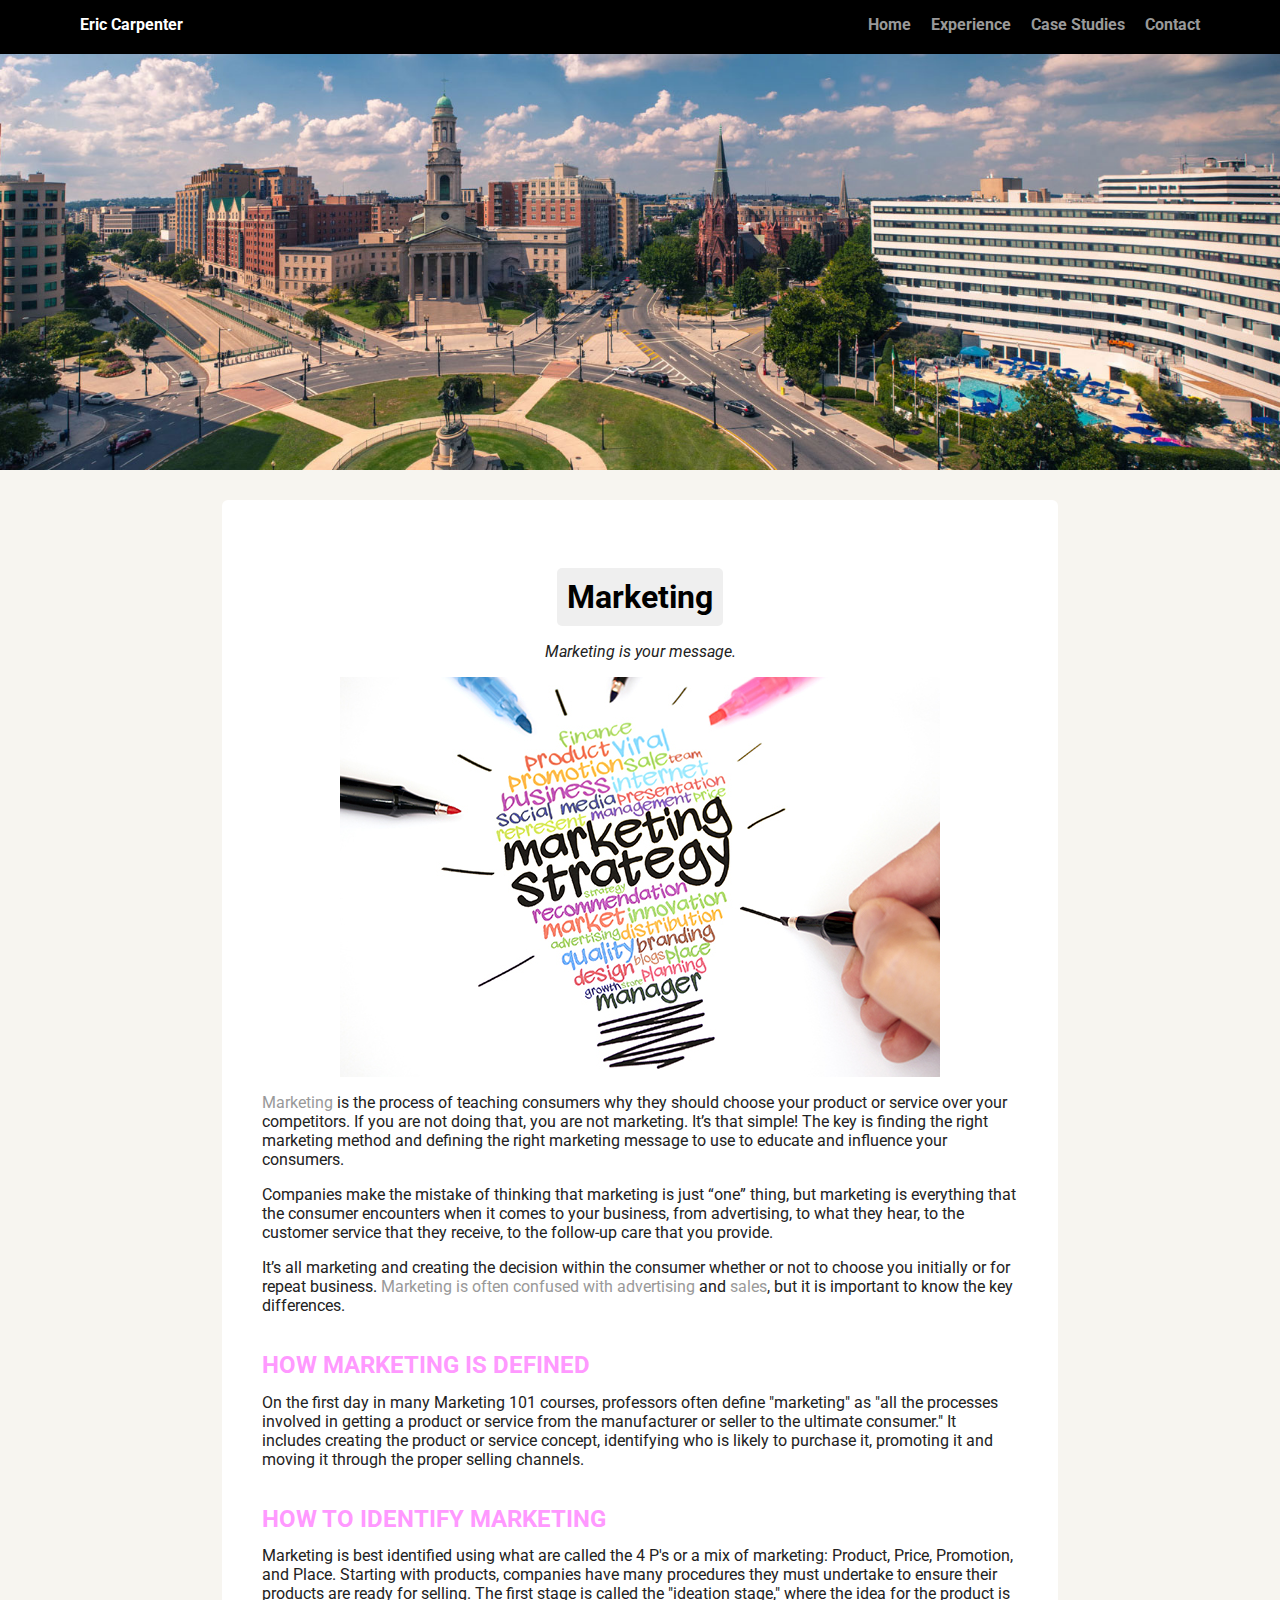
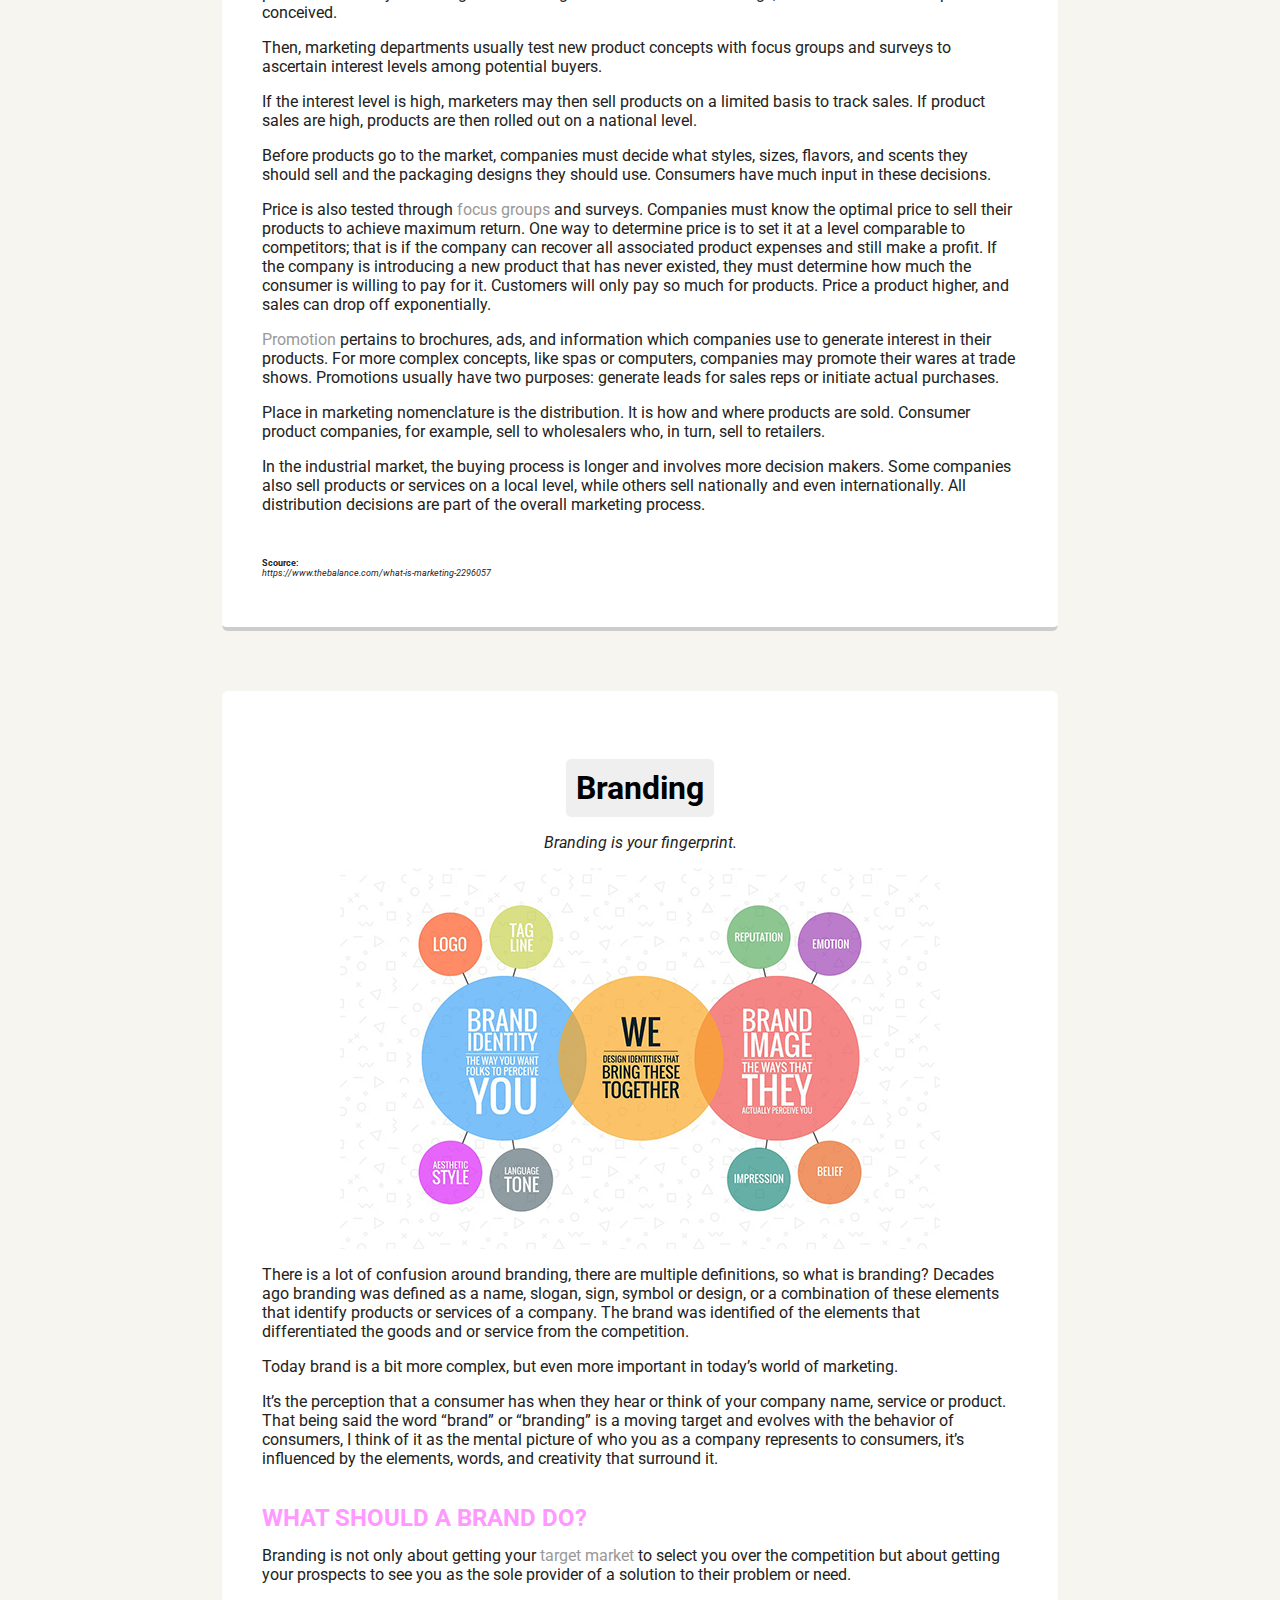
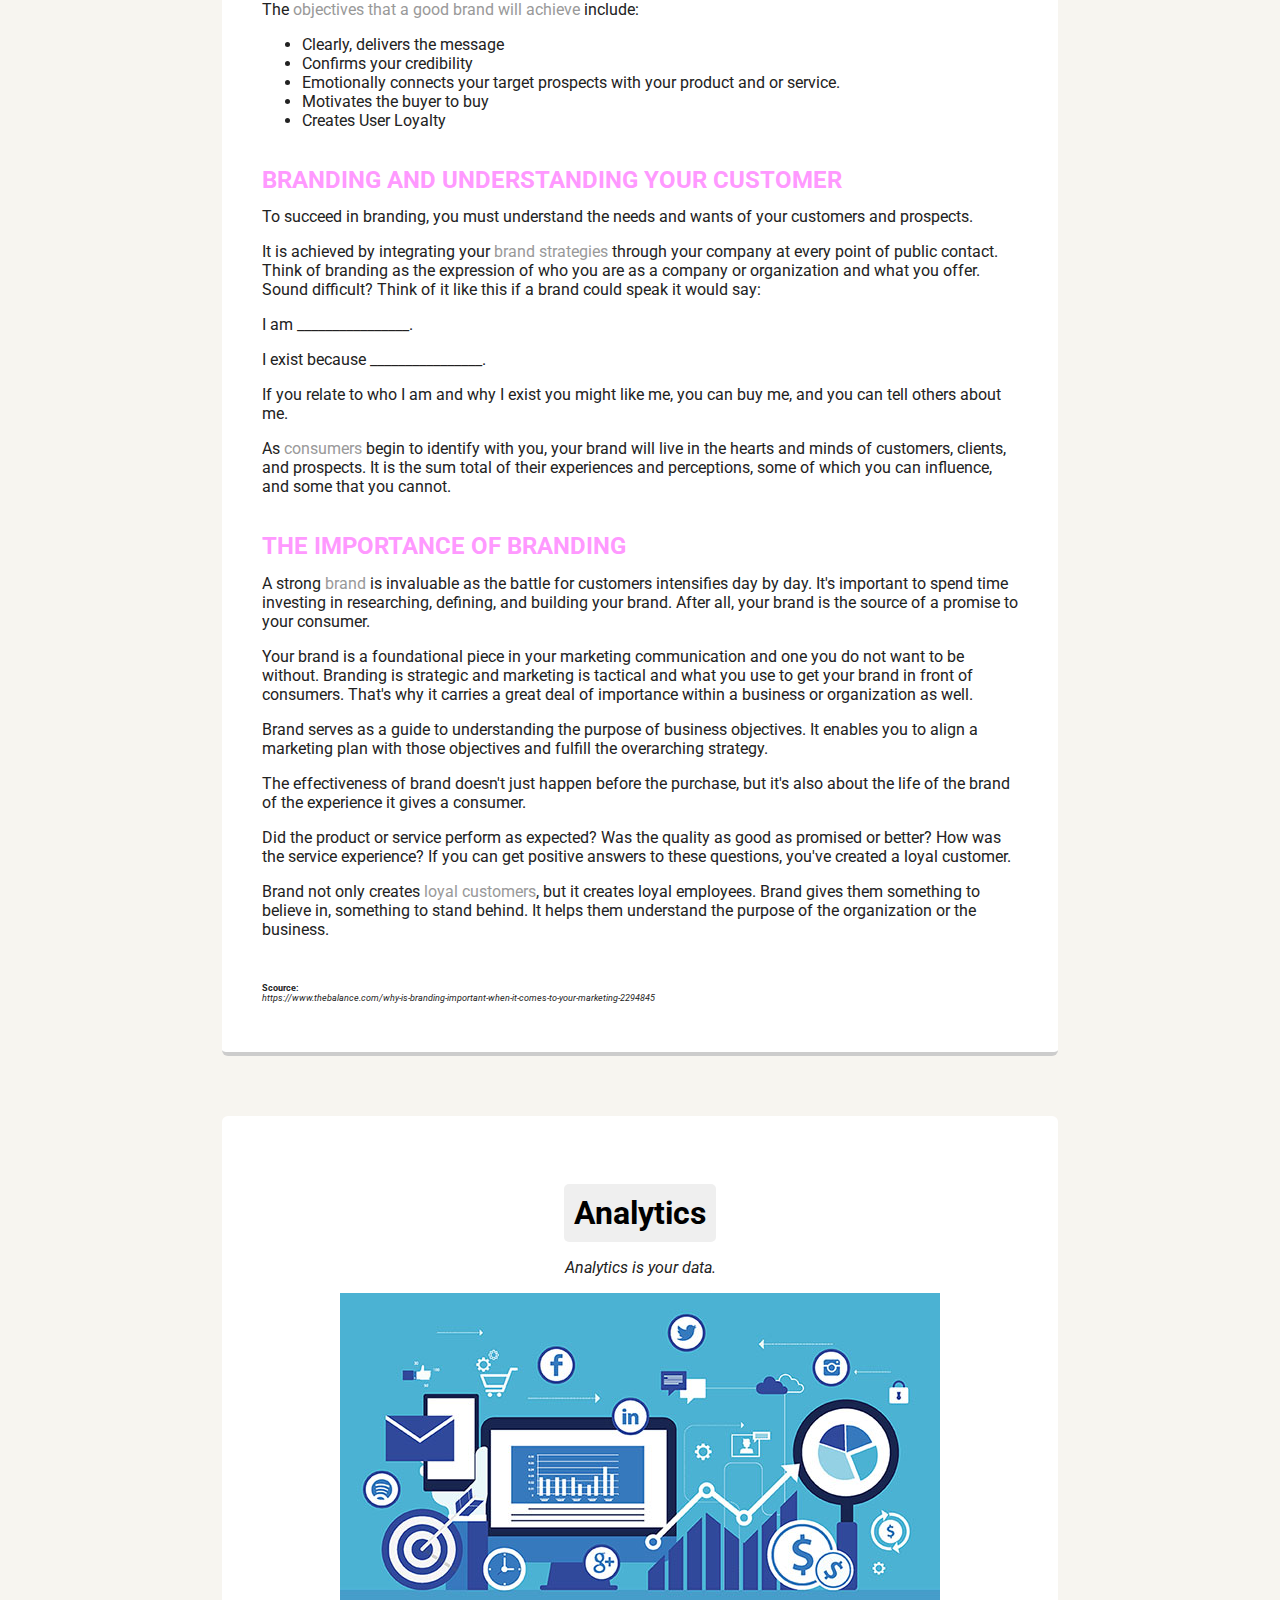
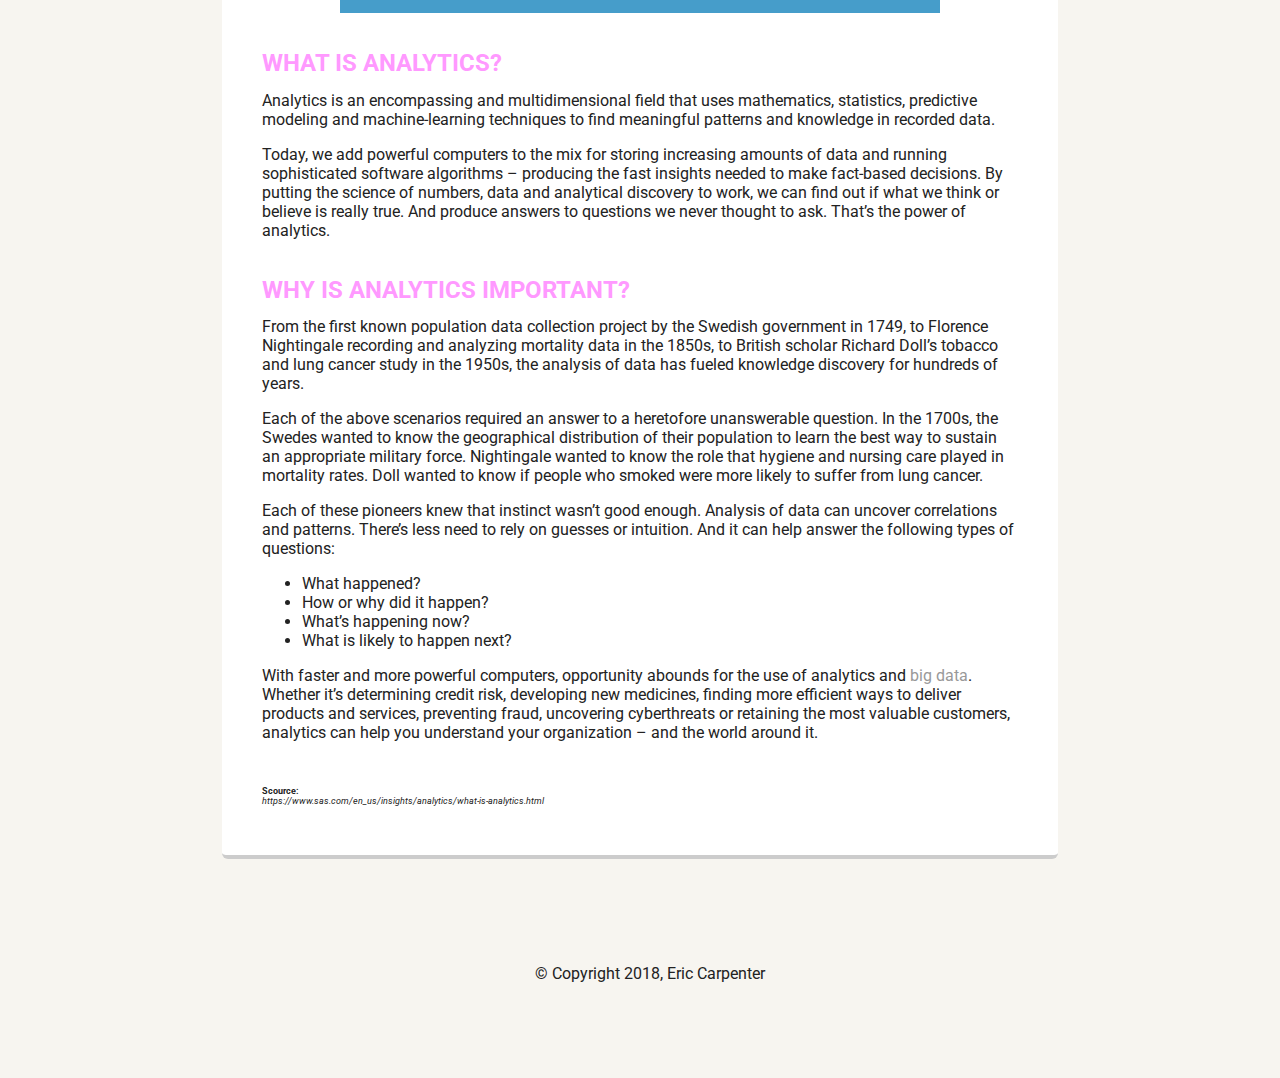
==== casestudies.html @ e67cc294 "Add files via upload" ====
<!doctype html>
<html lang="en">
<head>
  <meta charset="utf-8">
  <title>Eric Carpenter's Profile</title>
  <meta name="viewport" content="width=device-width, initial-scale=1.0">
  <link rel="stylesheet" href="styles.css">
  <link href="https://fonts.googleapis.com/css?family=Muli%7CRoboto:400,300,500,700,900" rel="stylesheet"></head>
  <body>

    <div class="main-nav">
        <ul class="nav">
          <li class="name">Eric Carpenter</li>
          <li><a href="index.html">Home</a></li>
          <li><a href="experience.html">Experience</a></li>
		  <li><a href="casestudies.html">Case Studies</a></li>
		  <li><a href="contact.html">Contact</a></li>
        </ul>
    </div>

    <header>
      </header>
	  
	  
	  
	  
<!-- This is the begining of Marketing section -->
	  <div class="centercase">
    <div class="features-box" id="Marketing">
		<br />
			<br />
	  <h1 class="tag name">Marketing</h1>
				  <p style="text-align: center"><em>Marketing is your message.</em></p>
		<p><img src="images/marketing-strategy.jpg" alt="Image of marketing lightbulb" title="A marketing lightbulb" class="imgstyles"></p>
		
		<p><a href="https://www.thebalance.com/business-marketing-strategies-2948337" target="_blank">Marketing</a> is the process of teaching consumers why they should choose your product or service over your competitors. If you are not doing that, you are not marketing. It’s that simple! The key is finding the right marketing method and defining the right marketing message to use to educate and influence your consumers.</p>  

<p>Companies make the mistake of thinking that marketing is just “one” thing, but marketing is everything that the consumer encounters when it comes to your business, from advertising, to what they hear, to the customer service that they receive, to the follow-up care that you provide.</p>

<p>It’s all marketing and creating the decision within the consumer whether or not to choose you initially or for repeat business. <a href="https://www.thebalance.com/marketing-vs-advertising-what-s-the-difference-2294825" target="_blank">Marketing is often confused with advertising</a> and <a href="https://www.thebalance.com/marketing-vs-advertising-what-s-the-difference-2294825" target="_blank">sales</a>, but it is important to know the key differences.</p>
		
		<h4 class="experience">How Marketing Is Defined</h4> 

<p>On the first day in many Marketing 101 courses, professors often define "marketing" as "all the processes involved in getting a product or service from the manufacturer or seller to the ultimate consumer." It includes creating the product or service concept, identifying who is likely to purchase it, promoting it and moving it through the proper selling channels.</p>   
		<h4 class="experience">How to Identify Marketing</h4>  

<p>Marketing is best identified using what are called the 4 P's or a mix of marketing: Product, Price, Promotion, and Place. Starting with products, companies have many procedures they must undertake to ensure their products are ready for selling. The first stage is called the "ideation stage," where the idea for the product is conceived.</p>

<p>Then, marketing departments usually test new product concepts with focus groups and surveys to ascertain interest levels among potential buyers.</p>

<p>If the interest level is high, marketers may then sell products on a limited basis to track sales. If product sales are high, products are then rolled out on a national level.</p>

<p>Before products go to the market, companies must decide what styles, sizes, flavors, and scents they should sell and the packaging designs they should use. Consumers have much input in these decisions.</p>  
  
<p>Price is also tested through <a href="https://www.thebalance.com/what-is-a-market-research-focus-group-2296907" target="_blank">focus groups</a> and surveys. Companies must know the optimal price to sell their products to achieve maximum return. One way to determine price is to set it at a level comparable to competitors; that is if the company can recover all associated product expenses and still make a profit. If the company is introducing a new product that has never existed, they must determine how much the consumer is willing to pay for it. Customers will only pay so much for products. Price a product higher, and sales can drop off exponentially.</p>  
  
<p><a href="https://www.thebalance.com/business-promotion-definition-2947189" target="_blank">Promotion</a> pertains to brochures, ads, and information which companies use to generate interest in their products. For more complex concepts, like spas or computers, companies may promote their wares at trade shows. Promotions usually have two purposes: generate leads for sales reps or initiate actual purchases.</p>  
  
<p>Place in marketing nomenclature is the distribution. It is how and where products are sold. Consumer product companies, for example, sell to wholesalers who, in turn, sell to retailers.</p>

<p>In the industrial market, the buying process is longer and involves more decision makers. Some companies also sell products or services on a local level, while others sell nationally and even internationally. All distribution decisions are part of the overall marketing process.</p> 
		<br />
			<p style="font-size: 9px;"><strong>Scource:</strong><br />
			<em>https://www.thebalance.com/what-is-marketing-2296057</em></p>
  </div>
	  </div>
	  
	  
	  
<!-- This is the begining of Branding section -->
	   <div class="centercase">
	  <div id="Branding" class="features-box">
	  	<br />
			<br />
				  <h1 class="tag name">Branding</h1>
				  <p style="text-align: center"><em>Branding is your fingerprint.</em></p>
	  <p><img src="images/branding-company-in-ahmedabad.jpg" alt="Branding image" title="How Branding Works" class="imgstyles"></p>
	  <p>There is a lot of confusion around branding, there are multiple definitions, so what is branding?  Decades ago branding was defined as a name, slogan, sign, symbol or design, or a combination of these elements that identify products or services of a company. The brand was identified of the elements that differentiated the goods and or service from the competition.</p> 

<p>Today brand is a bit more complex, but even more important in today’s world of marketing.</p>

 <p> It’s the perception that a consumer has when they hear or think of your company name, service or product.   That being said the word “brand” or “branding” is a moving target and evolves with the behavior of consumers, I think of it as the mental picture of who you as a company represents to consumers, it’s influenced by the elements, words, and creativity that surround it.</p>
	 
	  <h4 class="experience">What Should a Brand Do?</h4>

<p>Branding is not only about getting your <a href="https://www.thebalance.com/what-is-a-target-audience-2295567" target="_blank">target market</a> to select you over the competition but about getting your prospects to see you as the sole provider of a solution to their problem or need.</p> 

<p>The <a href="https://www.thebalance.com/determining-your-brand-s-objectives-2294839" target="_blank">objectives that a good brand will achieve</a> include:</p>  

	  <ul>
    <li>Clearly, delivers the message</li> 
    <li>Confirms your credibility</li>  
    <li>Emotionally connects your target prospects with your product and or service.</li> 
    <li>Motivates the buyer to buy</li> 
    <li>Creates User Loyalty</li>
    </ul>

	  <h4 class="experience">Branding and Understanding Your Customer</h4>

<p>To succeed in branding, you must understand the needs and wants of your customers and prospects.</p>

<p>It is achieved by integrating your<a href="https://www.thebalance.com/how-to-develop-your-brand-strategy-2295187" target="_blank"> brand strategies</a> through your company at every point of public contact. Think of branding as the expression of who you are as a company or organization and what you offer. Sound difficult? Think of it like this if a brand could speak it would say:</p> 

    <p>I am  ________________.</p> 

    <p>I exist because ________________.</p> 

    <p>If you relate to who I am and why I exist you might like me, you can buy me, and you can tell others about me.  

<p>As <a href="https://www.thebalance.com/consumer-profile-defining-the-ideal-customer-2296932" target="_blank">consumers</a> begin to identify with you, your brand will live in the hearts and minds of customers, clients, and prospects. It is the sum total of their experiences and perceptions, some of which you can influence, and some that you cannot.</p>
	
	  <h4 class="experience">The Importance of Branding</h4>

<p>A strong <a href="https://www.thebalance.com/define-your-brand-identity-2294834" target="_blank">brand</a> is invaluable as the battle for customers intensifies day by day. It's important to spend time investing in researching, defining, and building your brand. After all, your brand is the source of a promise to your consumer.</p>  

<p>Your brand is a foundational piece in your marketing communication and one you do not want to be without. Branding is strategic and marketing is tactical and what you use to get your brand in front of consumers. That's why it carries a great deal of importance within a business or organization as well.</p>   

<p>Brand serves as a guide to understanding the purpose of business objectives. It enables you to align a marketing plan with those objectives and fulfill the overarching strategy.</p>   

<p>The effectiveness of brand doesn't just happen before the purchase, but it's also about the life of the brand of the experience it gives a consumer.</p>

<p>Did the product or service perform as expected? Was the quality as good as promised or better? How was the service experience? If you can get positive answers to these questions, you've created a loyal customer.</p>  

<p>Brand not only creates<a href="https://www.thebalance.com/appealing-to-repeat-loyal-customers-2890090" target="_blank"> loyal customers</a>, but it creates loyal employees. Brand gives them something to believe in, something to stand behind.  It helps them understand the purpose of the organization or the business.</p>
	  
	  <br />
			<p style="font-size: 9px;"><strong>Scource:</strong><br />
			<em>https://www.thebalance.com/why-is-branding-important-when-it-comes-to-your-marketing-2294845</em></p>
	    </div>
	  </div>
	  
	  
<!-- This is the begining of Analytics section -->
	   <div class="centercase">
   	     <div id="Analytics" class="features-box">
				<br />
			<br />
		  <h1 class="tag name" >Analytics</h1>
				  <p style="text-align: center"><em>Analytics is your data.</em></p>
<p><img src="images/Social-Media-Analytics.jpg" alt="Infographic of analytics" title="An Infographic of Analytics" class="imgstyles"></p>			
			
<h4 class="experience">What is analytics?</h4>

<p>Analytics is an encompassing and multidimensional field that uses mathematics, statistics, predictive modeling and machine-learning techniques to find meaningful patterns and knowledge in recorded data.</p>

<p>Today, we add powerful computers to the mix for storing increasing amounts of data and running sophisticated software algorithms – producing the fast insights needed to make fact-based decisions. By putting the science of numbers, data and analytical discovery to work, we can find out if what we think or believe is really true. And produce answers to questions we never thought to ask. That’s the power of analytics.</p>
			
<h4 class="experience">Why is analytics important?</h4>

<p>From the first known population data collection project by the Swedish government in 1749, to Florence Nightingale recording and analyzing mortality data in the 1850s, to British scholar Richard Doll’s tobacco and lung cancer study in the 1950s, the analysis of data has fueled knowledge discovery for hundreds of years.</p>

<p>Each of the above scenarios required an answer to a heretofore unanswerable question. In the 1700s, the Swedes wanted to know the geographical distribution of their population to learn the best way to sustain an appropriate military force. Nightingale wanted to know the role that hygiene and nursing care played in mortality rates. Doll wanted to know if people who smoked were more likely to suffer from lung cancer.</p>

<p>Each of these pioneers knew that instinct wasn’t good enough. Analysis of data can uncover correlations and patterns. There’s less need to rely on guesses or intuition. And it can help answer the following types of questions:</p>
<ul>
    <li>What happened?</li>
    <li>How or why did it happen?</li>
    <li>What’s happening now?</li>
    <li>What is likely to happen next?</li>
	</ul>

<p>With faster and more powerful computers, opportunity abounds for the use of analytics and <a href="https://www.sas.com/en_us/insights/big-data/what-is-big-data.html" target="_blank">big data</a>. Whether it’s determining credit risk, developing new medicines, finding more efficient ways to deliver products and services, preventing fraud, uncovering cyberthreats or retaining the most valuable customers, analytics can help you understand your organization – and the world around it.</p>

			  <br />
			<p style="font-size: 9px;"><strong>Scource:</strong><br />
			<em>https://www.sas.com/en_us/insights/analytics/what-is-analytics.html</em></p>
	  </div>
	  </div>
	  
  <footer>
      
      <p class="copyright">&copy; Copyright 2018, Eric Carpenter</p>
    </footer>
  </body>
  </html>
---- styles.css ----
/* Global Layout Set-up */
* { 
  box-sizing: border-box;
}
  
body {
  margin: 0;
  padding: 0;
  text-align: center;
  font-family: 'Roboto', sans-serif;
  color: #222;
  background: #f7f5f0;
}
/* Link Styles */

a {
  text-decoration: none;
  color: #999;
}
a:hover {
  color: #6633ff;
}

/* Section Styles */

.main-nav {
  width: 100%;
  background: black;
  min-height: 30px;
  padding: 10px;
  position: fixed;
  text-align: center;
}
.nav {
  display: flex;
  justify-content: space-around;
  font-weight: 700;
  list-style-type: none;
  margin: 0 auto;
  padding: 0;
}

.nav .name {
    display: block;
    margin-right: auto;
    color: white;
}
.nav li {
  padding: 5px 10px 10px 10px;
}
.nav a {
  transition: all .5s;
}
.nav a:hover {
  color: white
}

header {
  text-align: center;
  background: url('images/DC.jpg') no-repeat top center;
  background-size: cover;
  overflow: hidden;
  padding-top: 60px;
}
header {
  line-height: 1.5;
}
header .profile-image {
  margin-top: 50px;
  width: 150px;
  height: 150px;
  border-radius: 50%;
  border: 3px solid white;
  transition: all .5s;
}
header .profile-image:hover {
  transform: scale(1.2) rotate(5deg);
}
.tag {
  background-color: #efefef;
  color: black;
  padding: 10px;
  border-radius: 5px;
  display: table;
  margin: 10px auto;
} 

.center{
	display: block;
    margin-left: auto;
    margin-right: auto;
    width: 601px;
}

.centercase{
	display: block;
    margin-left: auto;
    margin-right: auto;
	align-content: center;
    width: 70%;
}

.location {
  background-color: #222;
  color: yellow;
}
.card {
  margin: 30px;
  padding: 20px 40px 40px;
  max-width: 500px;
  text-align: left;
  background: #fff;
  border-bottom: 4px solid #ccc;
  border-radius: 6px;
  transition: all .5s;
}
.card:hover {
  border-color: #ff99ff;
}

.look{
	font-weight: bolder;
	font-size: 1.5em;
	}

.experience {
	font-size: 1.5em;
	text-transform: uppercase;
	color: #ff99ff;
	margin-top: 1.5em;
	margin-bottom: -.1em;
}

h6{
	visibility: hidden;
	display: none;
}

.imgstyles{
	    display: block;
    margin-left: auto;
    margin-right: auto;
    
}

/* Begin CSS for Call Out Block */
.callout {
  margin: 45px;
  padding: 20px 40px 40px;
  max-width: 100%;
  text-align: center;
  background: #fff;
  border-bottom: 4px solid #ccc;
	border: solid thin;
  border-radius: 6px;
  transition: all .5s;
}

.callout:hover {
  border-color: #ff99ff;
}
/* End CSS for Call Out Block */

ul.skills {
  padding: 0;
  text-align: center;
}

.skills li {
  border-radius: 6px;
  display: inline-block;
  background: #ff9904;
  color: white;
  padding: 5px 10px;
  margin: 2px;
}

.skills li:nth-child(odd) {
  background: #0399ff;
}

footer {
  width: 100%;
  min-height: 30px;
  padding: 20px 0 40px 20px;
}

footer .copyright {
  top: -8px;
  font-size: .75em;
}

footer ul {
  list-style-type: none;
  margin: 0;
  padding: 0;
}

footer ul li {
  display: inline-block;
}

a.social {
  display: inline-block;
  text-indent: -9999px;
  margin-left: 5px;
  width: 30px;
  height: 30px;
  background-size: 30px 30px;
  opacity: .4;
  transition: all .5s;
}
a.twitter {
  background-image: url(images/twitter.svg);
}
a.linkedin {
  background-image: url(images/linkedin.svg);
}
a.github {
  background-image: url(images/github.svg);
}
a.social:hover {
  opacity: 1;
}
.clearfix {
  clear: both;
}

/* Styles for larger screens */
@media screen and (min-width: 720px) {
  
  .flex {
      display: -ms-flexbox;      /* TWEENER - IE 10 */
      display: flex; 
      max-width: 1200px;
      -ms-flex-pack: distribute;
      justify-content: space-around;
      margin: 0 auto;
  }
	
/* Begin CSS for Features Section  */
 .flexcall {
      display: -ms-flexbox;      /* TWEENER - IE 10 */
      display: flex; 
      max-width: 1200px;
      -ms-flex-pack: distribute;
      justify-content: space-around;
      margin: 0 auto;
  }
	
section {
  text-align: center;
  background: url('images/Washington-DC_BG2.jpg') no-repeat top center ;
  background-size: cover;
  overflow: hidden;
  padding-top: 60px;
}
section {
  line-height: 1.5;
}
section .profile-image {
  margin-top: 50px;
  width: 150px;
  height: 150px;
  border-radius: 50%;
  /* Background and Border for feature image
  background: #FFFFFF;
  border: 3px solid white; */
  transition: all .5s;
}
section .profile-image:hover {
  transform: rotate(45deg);
}

	.features {
  max-width: 350px;
	}
	
	.features-box {
		 margin: 30px;
  padding: 20px 40px 40px;
 
		  text-align: left;
  background: #fff;
  border-bottom: 4px solid #ccc;
  border-radius: 6px;
  transition: all .5s;
	}
	
	.features-box:hover {
  border-color: #ff99ff;
}
	
	.contact{
		width: 600px; 
		align-content: center; 
	}
/* End CSS for Features Section  */	
	
  header {
    min-height: 470px;
  }

  .nav {
    max-width: 1200px;
    padding: 0 30px;
  }


  main {
    padding-top: 20px;
  }

  main p {
    line-height: 1.6em;
  }

  footer {
    font-size: 1.3em;
    max-width: 1200px;
    margin: 40px auto;
  }

}

 /* Style inputs with type="text", select elements and textareas */
input[type=text], select, textarea {
    width: 100%; /* Full width */
    padding: 12px; /* Some padding */ 
    border: 1px solid #ccc; /* Gray border */
    border-radius: 4px; /* Rounded borders */
    box-sizing: border-box; /* Make sure that padding and width stays in place */
    margin-top: 6px; /* Add a top margin */
    margin-bottom: 16px; /* Bottom margin */
    resize: vertical /* Allow the user to vertically resize the textarea (not horizontally) */
}

/* Style the submit button with a specific background color etc */
input[type=submit] {
    background-color: #4CAF50;
    color: white;
    padding: 12px 20px;
    border: none;
    border-radius: 4px;
    cursor: pointer;
}

/* When moving the mouse over the submit button, add a darker green color */
input[type=submit]:hover {
    background-color: #45a049;
}

/* Add a background color and some padding around the form */
.container {
	    display: block;
    margin-left: auto;
    margin-right: auto;
    border-radius: 5px;
    background-color: #f2f2f2;
    padding: 20px;
	width: 600;
	
}
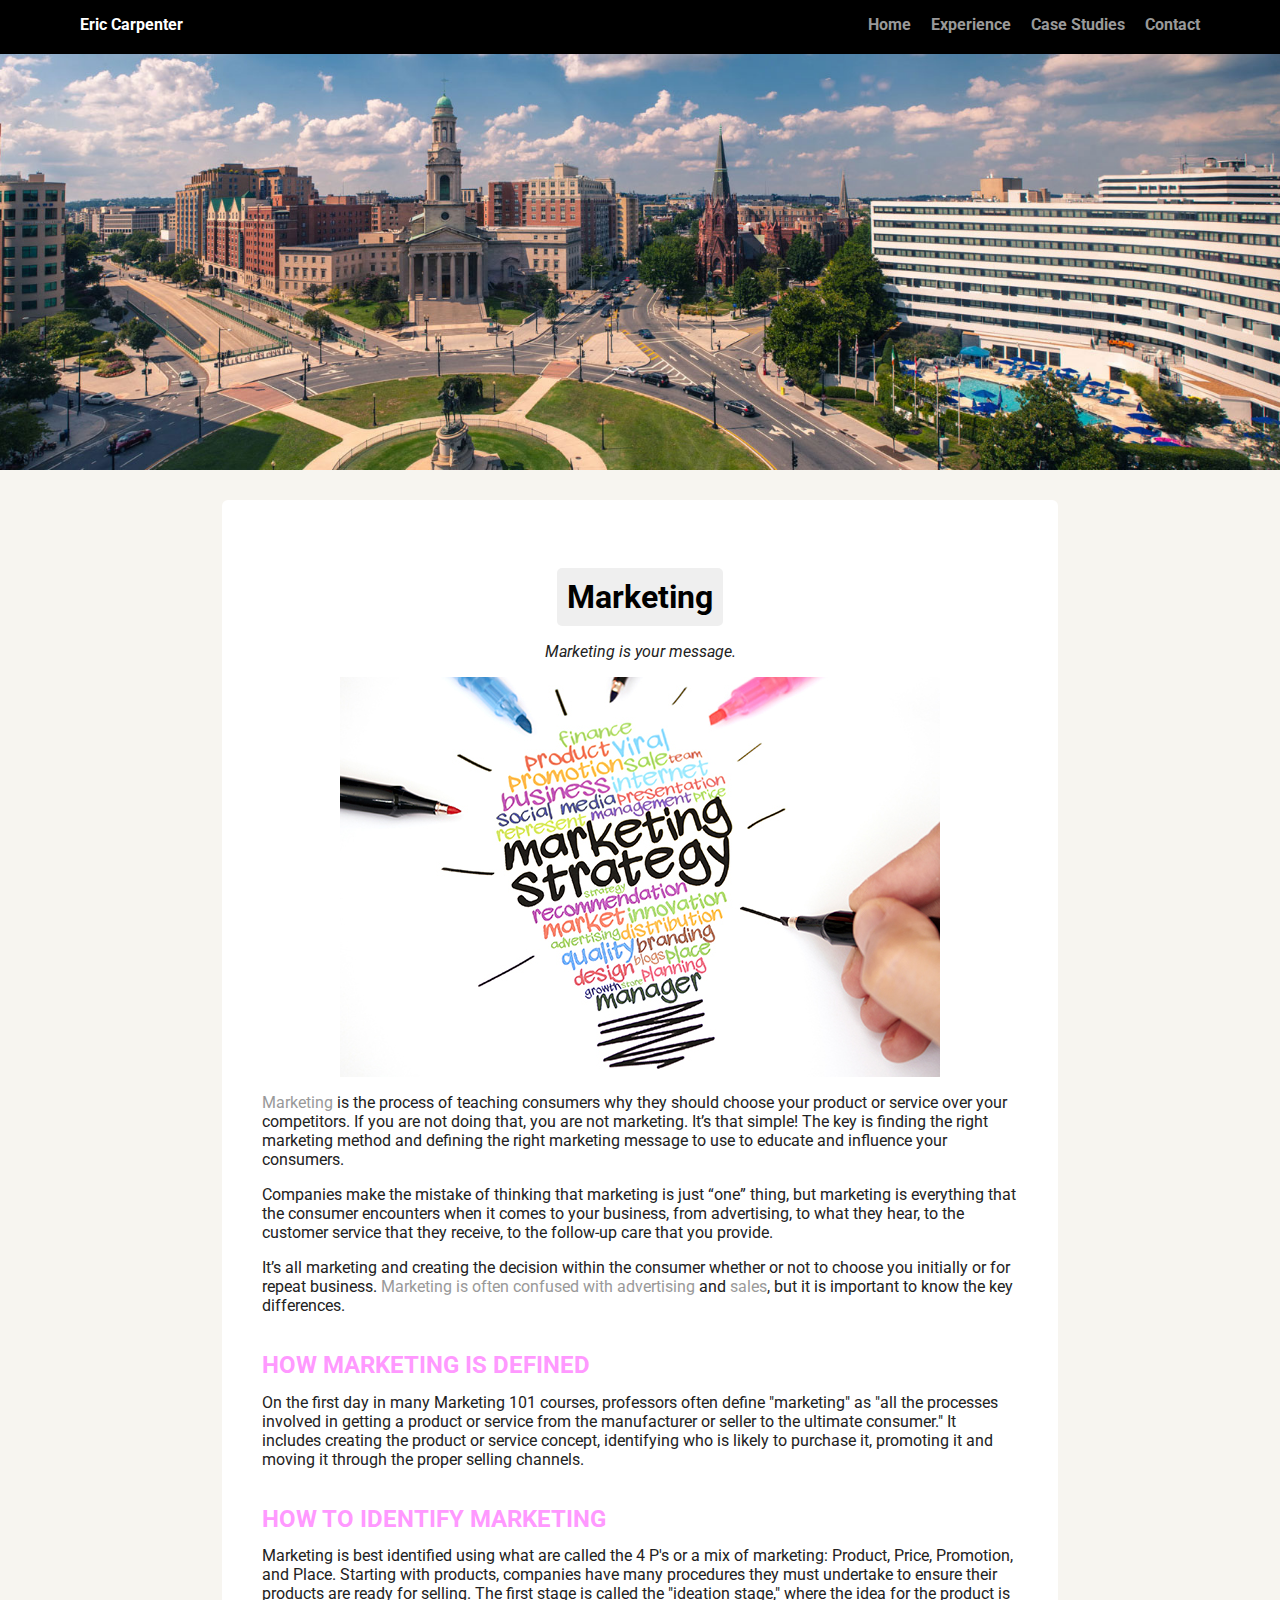
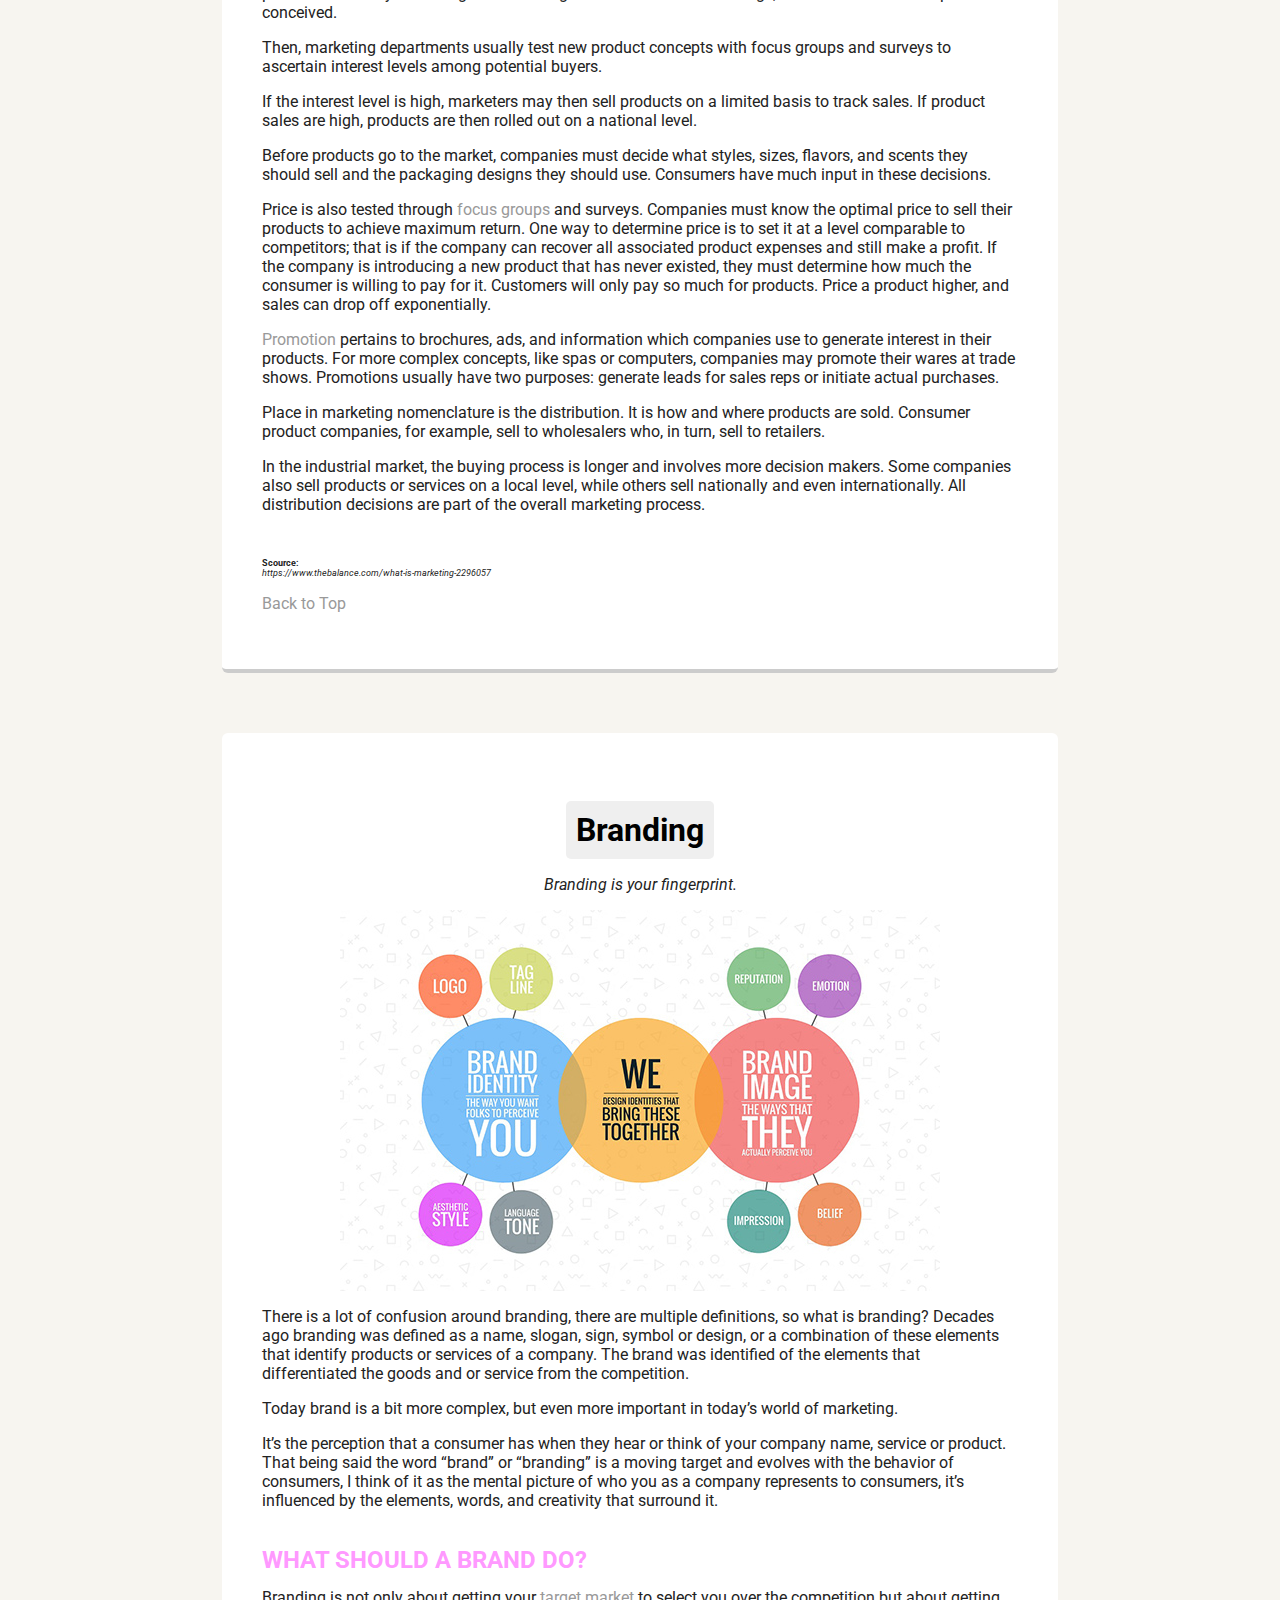
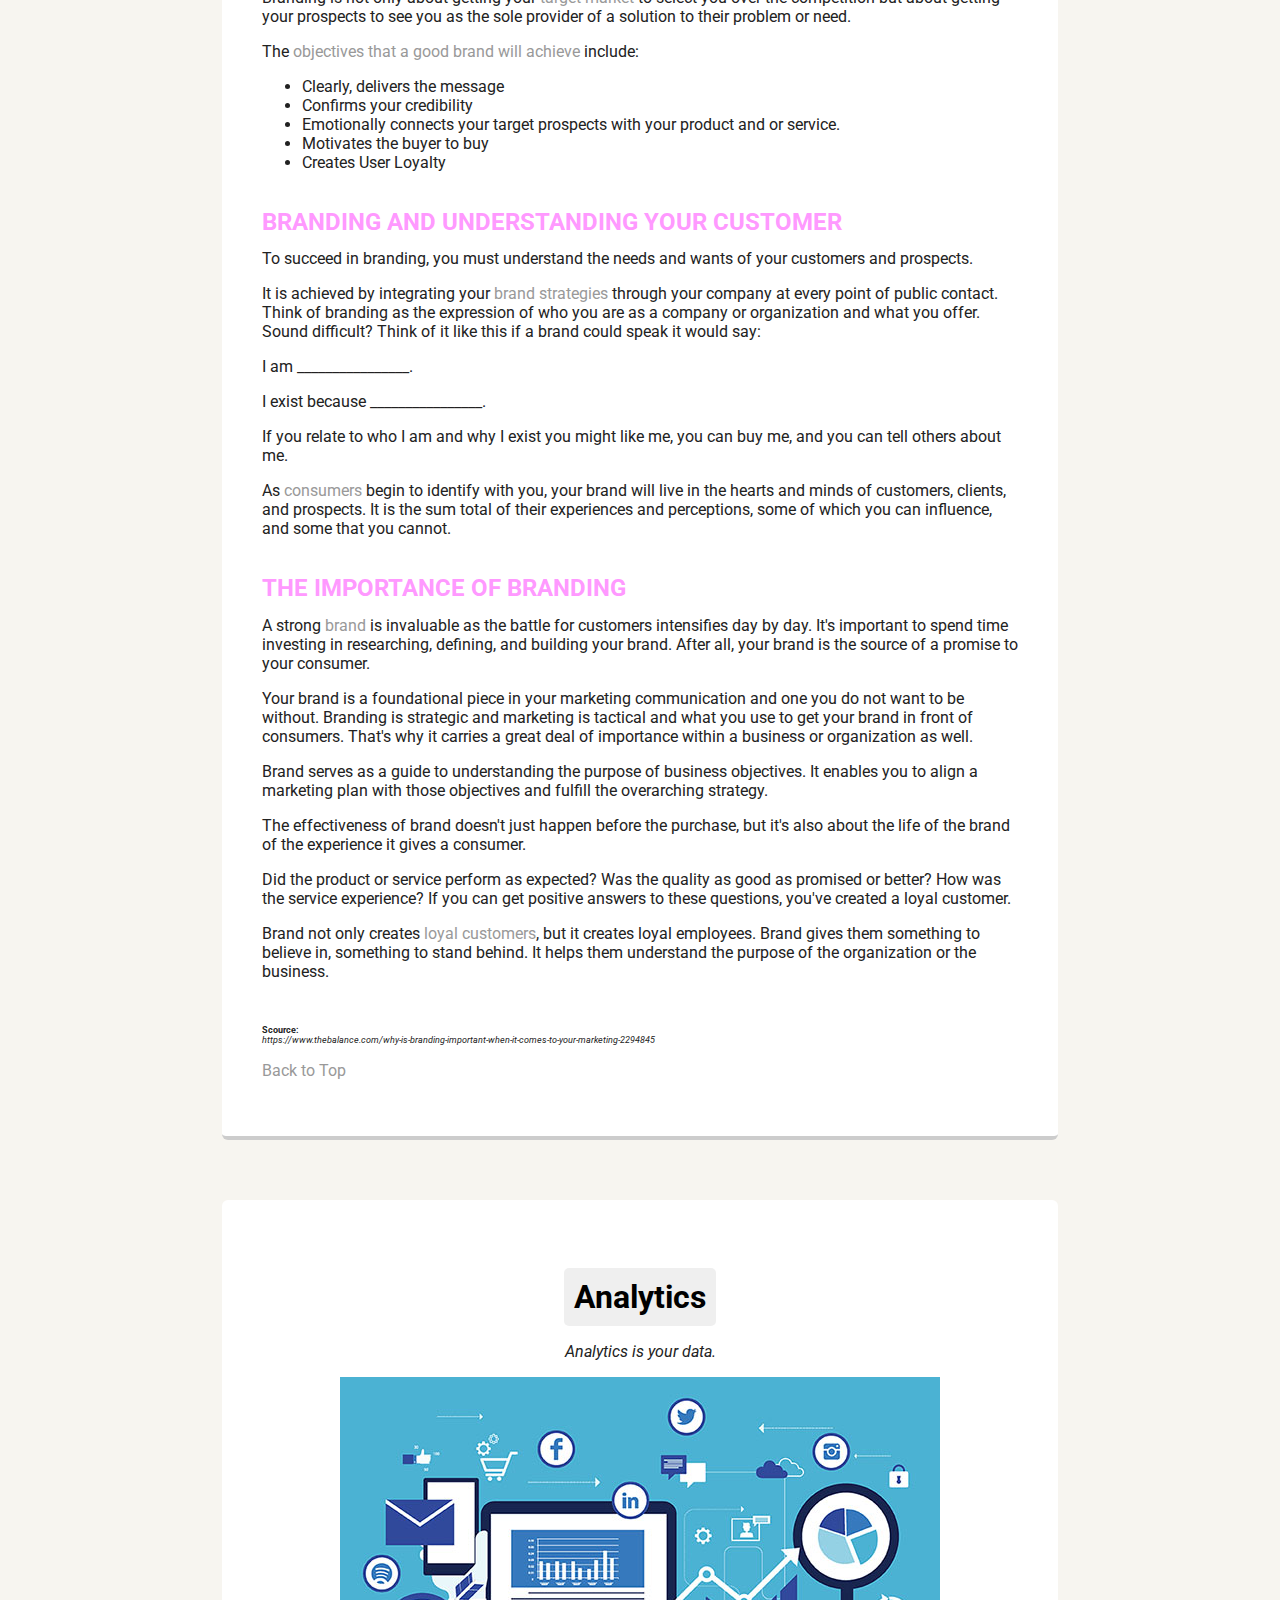
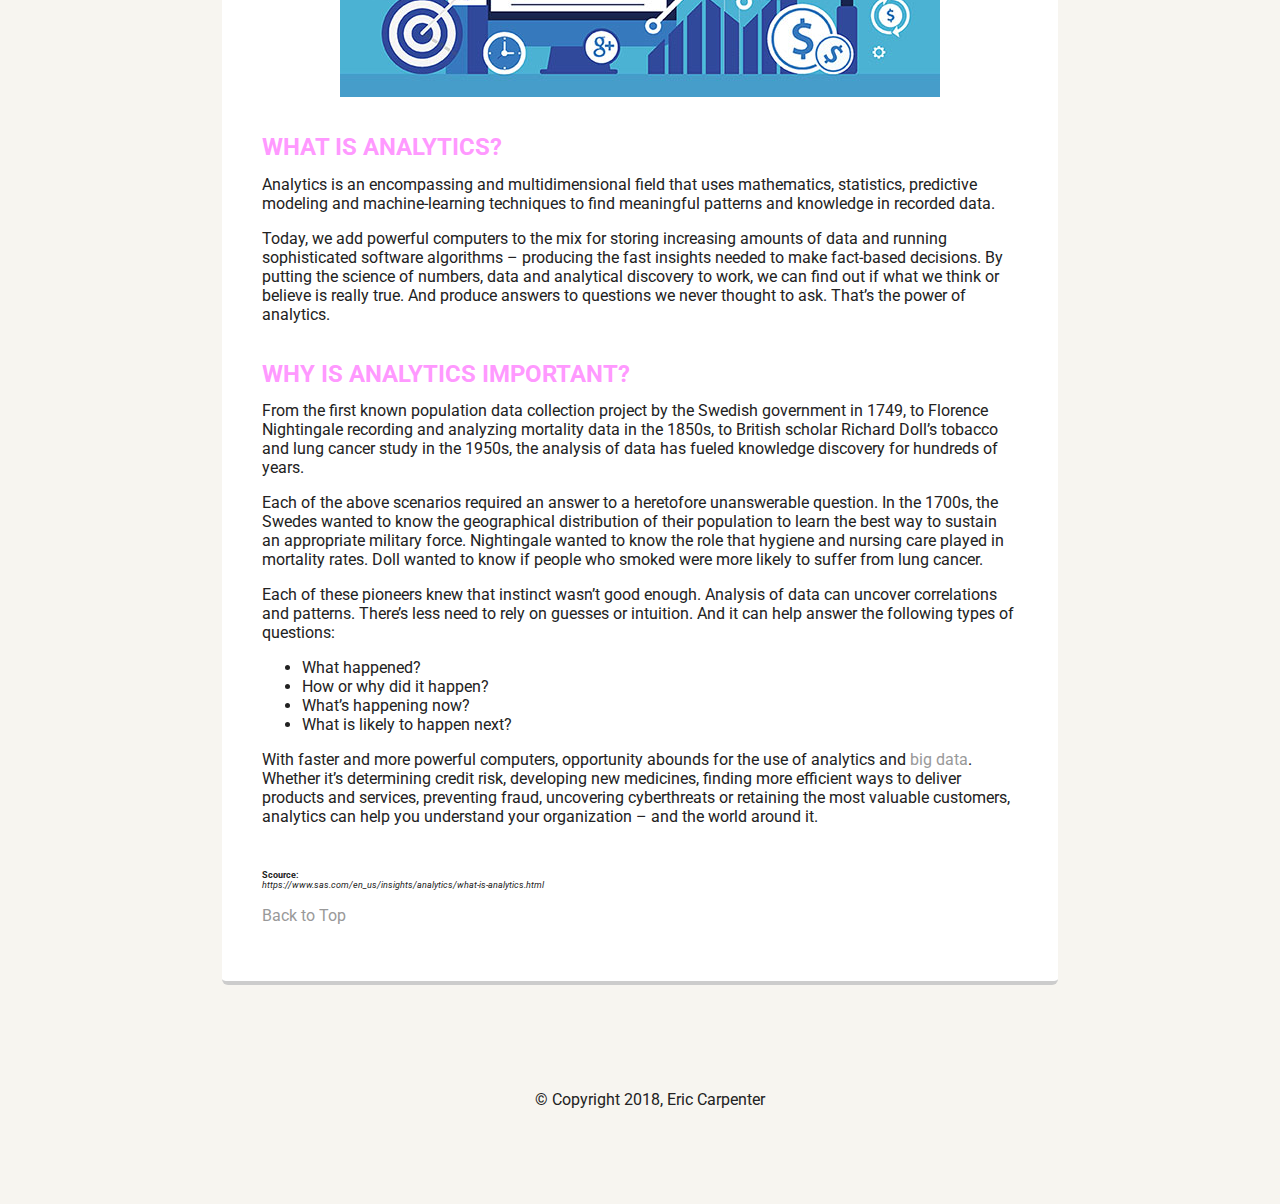
==== commit 2d84557f: "updated casestudies.html" ====
--- a/casestudies.html
+++ b/casestudies.html
@@ -1,175 +1,180 @@
-<!doctype html>
-<html lang="en">
-<head>
-  <meta charset="utf-8">
-  <title>Eric Carpenter's Profile</title>
-  <meta name="viewport" content="width=device-width, initial-scale=1.0">
-  <link rel="stylesheet" href="styles.css">
-  <link href="https://fonts.googleapis.com/css?family=Muli%7CRoboto:400,300,500,700,900" rel="stylesheet"></head>
-  <body>
-
-    <div class="main-nav">
-        <ul class="nav">
-          <li class="name">Eric Carpenter</li>
-          <li><a href="index.html">Home</a></li>
-          <li><a href="experience.html">Experience</a></li>
-		  <li><a href="casestudies.html">Case Studies</a></li>
-		  <li><a href="contact.html">Contact</a></li>
-        </ul>
-    </div>
-
-    <header>
-      </header>
-	  
-	  
-	  
-	  
-<!-- This is the begining of Marketing section -->
-	  <div class="centercase">
-    <div class="features-box" id="Marketing">
-		<br />
-			<br />
-	  <h1 class="tag name">Marketing</h1>
-				  <p style="text-align: center"><em>Marketing is your message.</em></p>
-		<p><img src="images/marketing-strategy.jpg" alt="Image of marketing lightbulb" title="A marketing lightbulb" class="imgstyles"></p>
-		
-		<p><a href="https://www.thebalance.com/business-marketing-strategies-2948337" target="_blank">Marketing</a> is the process of teaching consumers why they should choose your product or service over your competitors. If you are not doing that, you are not marketing. It’s that simple! The key is finding the right marketing method and defining the right marketing message to use to educate and influence your consumers.</p>  
-
-<p>Companies make the mistake of thinking that marketing is just “one” thing, but marketing is everything that the consumer encounters when it comes to your business, from advertising, to what they hear, to the customer service that they receive, to the follow-up care that you provide.</p>
-
-<p>It’s all marketing and creating the decision within the consumer whether or not to choose you initially or for repeat business. <a href="https://www.thebalance.com/marketing-vs-advertising-what-s-the-difference-2294825" target="_blank">Marketing is often confused with advertising</a> and <a href="https://www.thebalance.com/marketing-vs-advertising-what-s-the-difference-2294825" target="_blank">sales</a>, but it is important to know the key differences.</p>
-		
-		<h4 class="experience">How Marketing Is Defined</h4> 
-
-<p>On the first day in many Marketing 101 courses, professors often define "marketing" as "all the processes involved in getting a product or service from the manufacturer or seller to the ultimate consumer." It includes creating the product or service concept, identifying who is likely to purchase it, promoting it and moving it through the proper selling channels.</p>   
-		<h4 class="experience">How to Identify Marketing</h4>  
-
-<p>Marketing is best identified using what are called the 4 P's or a mix of marketing: Product, Price, Promotion, and Place. Starting with products, companies have many procedures they must undertake to ensure their products are ready for selling. The first stage is called the "ideation stage," where the idea for the product is conceived.</p>
-
-<p>Then, marketing departments usually test new product concepts with focus groups and surveys to ascertain interest levels among potential buyers.</p>
-
-<p>If the interest level is high, marketers may then sell products on a limited basis to track sales. If product sales are high, products are then rolled out on a national level.</p>
-
-<p>Before products go to the market, companies must decide what styles, sizes, flavors, and scents they should sell and the packaging designs they should use. Consumers have much input in these decisions.</p>  
-  
-<p>Price is also tested through <a href="https://www.thebalance.com/what-is-a-market-research-focus-group-2296907" target="_blank">focus groups</a> and surveys. Companies must know the optimal price to sell their products to achieve maximum return. One way to determine price is to set it at a level comparable to competitors; that is if the company can recover all associated product expenses and still make a profit. If the company is introducing a new product that has never existed, they must determine how much the consumer is willing to pay for it. Customers will only pay so much for products. Price a product higher, and sales can drop off exponentially.</p>  
-  
-<p><a href="https://www.thebalance.com/business-promotion-definition-2947189" target="_blank">Promotion</a> pertains to brochures, ads, and information which companies use to generate interest in their products. For more complex concepts, like spas or computers, companies may promote their wares at trade shows. Promotions usually have two purposes: generate leads for sales reps or initiate actual purchases.</p>  
-  
-<p>Place in marketing nomenclature is the distribution. It is how and where products are sold. Consumer product companies, for example, sell to wholesalers who, in turn, sell to retailers.</p>
-
-<p>In the industrial market, the buying process is longer and involves more decision makers. Some companies also sell products or services on a local level, while others sell nationally and even internationally. All distribution decisions are part of the overall marketing process.</p> 
-		<br />
-			<p style="font-size: 9px;"><strong>Scource:</strong><br />
-			<em>https://www.thebalance.com/what-is-marketing-2296057</em></p>
-  </div>
-	  </div>
-	  
-	  
-	  
-<!-- This is the begining of Branding section -->
-	   <div class="centercase">
-	  <div id="Branding" class="features-box">
-	  	<br />
-			<br />
-				  <h1 class="tag name">Branding</h1>
-				  <p style="text-align: center"><em>Branding is your fingerprint.</em></p>
-	  <p><img src="images/branding-company-in-ahmedabad.jpg" alt="Branding image" title="How Branding Works" class="imgstyles"></p>
-	  <p>There is a lot of confusion around branding, there are multiple definitions, so what is branding?  Decades ago branding was defined as a name, slogan, sign, symbol or design, or a combination of these elements that identify products or services of a company. The brand was identified of the elements that differentiated the goods and or service from the competition.</p> 
-
-<p>Today brand is a bit more complex, but even more important in today’s world of marketing.</p>
-
- <p> It’s the perception that a consumer has when they hear or think of your company name, service or product.   That being said the word “brand” or “branding” is a moving target and evolves with the behavior of consumers, I think of it as the mental picture of who you as a company represents to consumers, it’s influenced by the elements, words, and creativity that surround it.</p>
-	 
-	  <h4 class="experience">What Should a Brand Do?</h4>
-
-<p>Branding is not only about getting your <a href="https://www.thebalance.com/what-is-a-target-audience-2295567" target="_blank">target market</a> to select you over the competition but about getting your prospects to see you as the sole provider of a solution to their problem or need.</p> 
-
-<p>The <a href="https://www.thebalance.com/determining-your-brand-s-objectives-2294839" target="_blank">objectives that a good brand will achieve</a> include:</p>  
-
-	  <ul>
-    <li>Clearly, delivers the message</li> 
-    <li>Confirms your credibility</li>  
-    <li>Emotionally connects your target prospects with your product and or service.</li> 
-    <li>Motivates the buyer to buy</li> 
-    <li>Creates User Loyalty</li>
-    </ul>
-
-	  <h4 class="experience">Branding and Understanding Your Customer</h4>
-
-<p>To succeed in branding, you must understand the needs and wants of your customers and prospects.</p>
-
-<p>It is achieved by integrating your<a href="https://www.thebalance.com/how-to-develop-your-brand-strategy-2295187" target="_blank"> brand strategies</a> through your company at every point of public contact. Think of branding as the expression of who you are as a company or organization and what you offer. Sound difficult? Think of it like this if a brand could speak it would say:</p> 
-
-    <p>I am  ________________.</p> 
-
-    <p>I exist because ________________.</p> 
-
-    <p>If you relate to who I am and why I exist you might like me, you can buy me, and you can tell others about me.  
-
-<p>As <a href="https://www.thebalance.com/consumer-profile-defining-the-ideal-customer-2296932" target="_blank">consumers</a> begin to identify with you, your brand will live in the hearts and minds of customers, clients, and prospects. It is the sum total of their experiences and perceptions, some of which you can influence, and some that you cannot.</p>
-	
-	  <h4 class="experience">The Importance of Branding</h4>
-
-<p>A strong <a href="https://www.thebalance.com/define-your-brand-identity-2294834" target="_blank">brand</a> is invaluable as the battle for customers intensifies day by day. It's important to spend time investing in researching, defining, and building your brand. After all, your brand is the source of a promise to your consumer.</p>  
-
-<p>Your brand is a foundational piece in your marketing communication and one you do not want to be without. Branding is strategic and marketing is tactical and what you use to get your brand in front of consumers. That's why it carries a great deal of importance within a business or organization as well.</p>   
-
-<p>Brand serves as a guide to understanding the purpose of business objectives. It enables you to align a marketing plan with those objectives and fulfill the overarching strategy.</p>   
-
-<p>The effectiveness of brand doesn't just happen before the purchase, but it's also about the life of the brand of the experience it gives a consumer.</p>
-
-<p>Did the product or service perform as expected? Was the quality as good as promised or better? How was the service experience? If you can get positive answers to these questions, you've created a loyal customer.</p>  
-
-<p>Brand not only creates<a href="https://www.thebalance.com/appealing-to-repeat-loyal-customers-2890090" target="_blank"> loyal customers</a>, but it creates loyal employees. Brand gives them something to believe in, something to stand behind.  It helps them understand the purpose of the organization or the business.</p>
-	  
-	  <br />
-			<p style="font-size: 9px;"><strong>Scource:</strong><br />
-			<em>https://www.thebalance.com/why-is-branding-important-when-it-comes-to-your-marketing-2294845</em></p>
-	    </div>
-	  </div>
-	  
-	  
-<!-- This is the begining of Analytics section -->
-	   <div class="centercase">
-   	     <div id="Analytics" class="features-box">
-				<br />
-			<br />
-		  <h1 class="tag name" >Analytics</h1>
-				  <p style="text-align: center"><em>Analytics is your data.</em></p>
-<p><img src="images/Social-Media-Analytics.jpg" alt="Infographic of analytics" title="An Infographic of Analytics" class="imgstyles"></p>			
-			
-<h4 class="experience">What is analytics?</h4>
-
-<p>Analytics is an encompassing and multidimensional field that uses mathematics, statistics, predictive modeling and machine-learning techniques to find meaningful patterns and knowledge in recorded data.</p>
-
-<p>Today, we add powerful computers to the mix for storing increasing amounts of data and running sophisticated software algorithms – producing the fast insights needed to make fact-based decisions. By putting the science of numbers, data and analytical discovery to work, we can find out if what we think or believe is really true. And produce answers to questions we never thought to ask. That’s the power of analytics.</p>
-			
-<h4 class="experience">Why is analytics important?</h4>
-
-<p>From the first known population data collection project by the Swedish government in 1749, to Florence Nightingale recording and analyzing mortality data in the 1850s, to British scholar Richard Doll’s tobacco and lung cancer study in the 1950s, the analysis of data has fueled knowledge discovery for hundreds of years.</p>
-
-<p>Each of the above scenarios required an answer to a heretofore unanswerable question. In the 1700s, the Swedes wanted to know the geographical distribution of their population to learn the best way to sustain an appropriate military force. Nightingale wanted to know the role that hygiene and nursing care played in mortality rates. Doll wanted to know if people who smoked were more likely to suffer from lung cancer.</p>
-
-<p>Each of these pioneers knew that instinct wasn’t good enough. Analysis of data can uncover correlations and patterns. There’s less need to rely on guesses or intuition. And it can help answer the following types of questions:</p>
-<ul>
-    <li>What happened?</li>
-    <li>How or why did it happen?</li>
-    <li>What’s happening now?</li>
-    <li>What is likely to happen next?</li>
-	</ul>
-
-<p>With faster and more powerful computers, opportunity abounds for the use of analytics and <a href="https://www.sas.com/en_us/insights/big-data/what-is-big-data.html" target="_blank">big data</a>. Whether it’s determining credit risk, developing new medicines, finding more efficient ways to deliver products and services, preventing fraud, uncovering cyberthreats or retaining the most valuable customers, analytics can help you understand your organization – and the world around it.</p>
-
-			  <br />
-			<p style="font-size: 9px;"><strong>Scource:</strong><br />
-			<em>https://www.sas.com/en_us/insights/analytics/what-is-analytics.html</em></p>
-	  </div>
-	  </div>
-	  
-  <footer>
-      
-      <p class="copyright">&copy; Copyright 2018, Eric Carpenter</p>
-    </footer>
-  </body>
-  </html>
+<!doctype html>
+<html lang="en">
+<head>
+  <meta charset="utf-8">
+  <title>Eric Carpenter's Profile</title>
+  <meta name="viewport" content="width=device-width, initial-scale=1.0">
+  <link rel="stylesheet" href="styles.css">
+  <link href="https://fonts.googleapis.com/css?family=Muli%7CRoboto:400,300,500,700,900" rel="stylesheet"></head>
+  <body>
+
+    <div class="main-nav">
+        <ul class="nav">
+          <li class="name">Eric Carpenter</li>
+          <li><a href="index.html">Home</a></li>
+          <li><a href="experience.html">Experience</a></li>
+		  <li><a href="casestudies.html">Case Studies</a></li>
+		  <li><a href="contact.html">Contact</a></li>
+        </ul>
+    </div>
+
+    <header>
+      </header>
+	  
+	  
+	  
+	  
+<!-- This is the begining of Marketing section -->
+	  <div class="centercase">
+    <div class="features-box" id="Marketing">
+		<br />
+			<br />
+	  <h1 class="tag name">Marketing</h1>
+				  <p style="text-align: center"><em>Marketing is your message.</em></p>
+		<p><img src="images/marketing-strategy.jpg" alt="Image of marketing lightbulb" title="A marketing lightbulb" class="imgstyles"></p>
+		
+		<p><a href="https://www.thebalance.com/business-marketing-strategies-2948337" target="_blank">Marketing</a> is the process of teaching consumers why they should choose your product or service over your competitors. If you are not doing that, you are not marketing. It’s that simple! The key is finding the right marketing method and defining the right marketing message to use to educate and influence your consumers.</p>  
+
+<p>Companies make the mistake of thinking that marketing is just “one” thing, but marketing is everything that the consumer encounters when it comes to your business, from advertising, to what they hear, to the customer service that they receive, to the follow-up care that you provide.</p>
+
+<p>It’s all marketing and creating the decision within the consumer whether or not to choose you initially or for repeat business. <a href="https://www.thebalance.com/marketing-vs-advertising-what-s-the-difference-2294825" target="_blank">Marketing is often confused with advertising</a> and <a href="https://www.thebalance.com/marketing-vs-advertising-what-s-the-difference-2294825" target="_blank">sales</a>, but it is important to know the key differences.</p>
+		
+		<h4 class="experience">How Marketing Is Defined</h4> 
+
+<p>On the first day in many Marketing 101 courses, professors often define "marketing" as "all the processes involved in getting a product or service from the manufacturer or seller to the ultimate consumer." It includes creating the product or service concept, identifying who is likely to purchase it, promoting it and moving it through the proper selling channels.</p>   
+		<h4 class="experience">How to Identify Marketing</h4>  
+
+<p>Marketing is best identified using what are called the 4 P's or a mix of marketing: Product, Price, Promotion, and Place. Starting with products, companies have many procedures they must undertake to ensure their products are ready for selling. The first stage is called the "ideation stage," where the idea for the product is conceived.</p>
+
+<p>Then, marketing departments usually test new product concepts with focus groups and surveys to ascertain interest levels among potential buyers.</p>
+
+<p>If the interest level is high, marketers may then sell products on a limited basis to track sales. If product sales are high, products are then rolled out on a national level.</p>
+
+<p>Before products go to the market, companies must decide what styles, sizes, flavors, and scents they should sell and the packaging designs they should use. Consumers have much input in these decisions.</p>  
+  
+<p>Price is also tested through <a href="https://www.thebalance.com/what-is-a-market-research-focus-group-2296907" target="_blank">focus groups</a> and surveys. Companies must know the optimal price to sell their products to achieve maximum return. One way to determine price is to set it at a level comparable to competitors; that is if the company can recover all associated product expenses and still make a profit. If the company is introducing a new product that has never existed, they must determine how much the consumer is willing to pay for it. Customers will only pay so much for products. Price a product higher, and sales can drop off exponentially.</p>  
+  
+<p><a href="https://www.thebalance.com/business-promotion-definition-2947189" target="_blank">Promotion</a> pertains to brochures, ads, and information which companies use to generate interest in their products. For more complex concepts, like spas or computers, companies may promote their wares at trade shows. Promotions usually have two purposes: generate leads for sales reps or initiate actual purchases.</p>  
+  
+<p>Place in marketing nomenclature is the distribution. It is how and where products are sold. Consumer product companies, for example, sell to wholesalers who, in turn, sell to retailers.</p>
+
+<p>In the industrial market, the buying process is longer and involves more decision makers. Some companies also sell products or services on a local level, while others sell nationally and even internationally. All distribution decisions are part of the overall marketing process.</p> 
+		<br />
+			<p style="font-size: 9px;"><strong>Scource:</strong><br />
+			<em>https://www.thebalance.com/what-is-marketing-2296057</em></p>
+		  <p><a href="#Marketing">Back to Top</a></p>
+  </div>
+	  </div>
+	  
+	  
+	  
+<!-- This is the begining of Branding section -->
+	   <div class="centercase">
+	  <div id="Branding" class="features-box">
+	  	<br />
+			<br />
+				  <h1 class="tag name">Branding</h1>
+				  <p style="text-align: center"><em>Branding is your fingerprint.</em></p>
+	  <p><img src="images/branding-company-in-ahmedabad.jpg" alt="Branding image" title="How Branding Works" class="imgstyles"></p>
+	  <p>There is a lot of confusion around branding, there are multiple definitions, so what is branding?  Decades ago branding was defined as a name, slogan, sign, symbol or design, or a combination of these elements that identify products or services of a company. The brand was identified of the elements that differentiated the goods and or service from the competition.</p> 
+
+<p>Today brand is a bit more complex, but even more important in today’s world of marketing.</p>
+
+ <p> It’s the perception that a consumer has when they hear or think of your company name, service or product.   That being said the word “brand” or “branding” is a moving target and evolves with the behavior of consumers, I think of it as the mental picture of who you as a company represents to consumers, it’s influenced by the elements, words, and creativity that surround it.</p>
+	 
+	  <h4 class="experience">What Should a Brand Do?</h4>
+
+<p>Branding is not only about getting your <a href="https://www.thebalance.com/what-is-a-target-audience-2295567" target="_blank">target market</a> to select you over the competition but about getting your prospects to see you as the sole provider of a solution to their problem or need.</p> 
+
+<p>The <a href="https://www.thebalance.com/determining-your-brand-s-objectives-2294839" target="_blank">objectives that a good brand will achieve</a> include:</p>  
+
+	  <ul>
+    <li>Clearly, delivers the message</li> 
+    <li>Confirms your credibility</li>  
+    <li>Emotionally connects your target prospects with your product and or service.</li> 
+    <li>Motivates the buyer to buy</li> 
+    <li>Creates User Loyalty</li>
+    </ul>
+
+	  <h4 class="experience">Branding and Understanding Your Customer</h4>
+
+<p>To succeed in branding, you must understand the needs and wants of your customers and prospects.</p>
+
+<p>It is achieved by integrating your<a href="https://www.thebalance.com/how-to-develop-your-brand-strategy-2295187" target="_blank"> brand strategies</a> through your company at every point of public contact. Think of branding as the expression of who you are as a company or organization and what you offer. Sound difficult? Think of it like this if a brand could speak it would say:</p> 
+
+    <p>I am  ________________.</p> 
+
+    <p>I exist because ________________.</p> 
+
+    <p>If you relate to who I am and why I exist you might like me, you can buy me, and you can tell others about me.  
+
+<p>As <a href="https://www.thebalance.com/consumer-profile-defining-the-ideal-customer-2296932" target="_blank">consumers</a> begin to identify with you, your brand will live in the hearts and minds of customers, clients, and prospects. It is the sum total of their experiences and perceptions, some of which you can influence, and some that you cannot.</p>
+	
+	  <h4 class="experience">The Importance of Branding</h4>
+
+<p>A strong <a href="https://www.thebalance.com/define-your-brand-identity-2294834" target="_blank">brand</a> is invaluable as the battle for customers intensifies day by day. It's important to spend time investing in researching, defining, and building your brand. After all, your brand is the source of a promise to your consumer.</p>  
+
+<p>Your brand is a foundational piece in your marketing communication and one you do not want to be without. Branding is strategic and marketing is tactical and what you use to get your brand in front of consumers. That's why it carries a great deal of importance within a business or organization as well.</p>   
+
+<p>Brand serves as a guide to understanding the purpose of business objectives. It enables you to align a marketing plan with those objectives and fulfill the overarching strategy.</p>   
+
+<p>The effectiveness of brand doesn't just happen before the purchase, but it's also about the life of the brand of the experience it gives a consumer.</p>
+
+<p>Did the product or service perform as expected? Was the quality as good as promised or better? How was the service experience? If you can get positive answers to these questions, you've created a loyal customer.</p>  
+
+<p>Brand not only creates<a href="https://www.thebalance.com/appealing-to-repeat-loyal-customers-2890090" target="_blank"> loyal customers</a>, but it creates loyal employees. Brand gives them something to believe in, something to stand behind.  It helps them understand the purpose of the organization or the business.</p>
+	  
+	  <br />
+			<p style="font-size: 9px;"><strong>Scource:</strong><br />
+			<em>https://www.thebalance.com/why-is-branding-important-when-it-comes-to-your-marketing-2294845</em></p>
+		    <p><a href="#Marketing">Back to Top</a></p>
+	    </div>
+		 
+	  </div>
+	  
+	  
+<!-- This is the begining of Analytics section -->
+	   <div class="centercase">
+   	     <div id="Analytics" class="features-box">
+				<br />
+			<br />
+		  <h1 class="tag name" >Analytics</h1>
+				  <p style="text-align: center"><em>Analytics is your data.</em></p>
+<p><img src="images/Social-Media-Analytics.jpg" alt="Infographic of analytics" title="An Infographic of Analytics" class="imgstyles"></p>			
+			
+<h4 class="experience">What is analytics?</h4>
+
+<p>Analytics is an encompassing and multidimensional field that uses mathematics, statistics, predictive modeling and machine-learning techniques to find meaningful patterns and knowledge in recorded data.</p>
+
+<p>Today, we add powerful computers to the mix for storing increasing amounts of data and running sophisticated software algorithms – producing the fast insights needed to make fact-based decisions. By putting the science of numbers, data and analytical discovery to work, we can find out if what we think or believe is really true. And produce answers to questions we never thought to ask. That’s the power of analytics.</p>
+			
+<h4 class="experience">Why is analytics important?</h4>
+
+<p>From the first known population data collection project by the Swedish government in 1749, to Florence Nightingale recording and analyzing mortality data in the 1850s, to British scholar Richard Doll’s tobacco and lung cancer study in the 1950s, the analysis of data has fueled knowledge discovery for hundreds of years.</p>
+
+<p>Each of the above scenarios required an answer to a heretofore unanswerable question. In the 1700s, the Swedes wanted to know the geographical distribution of their population to learn the best way to sustain an appropriate military force. Nightingale wanted to know the role that hygiene and nursing care played in mortality rates. Doll wanted to know if people who smoked were more likely to suffer from lung cancer.</p>
+
+<p>Each of these pioneers knew that instinct wasn’t good enough. Analysis of data can uncover correlations and patterns. There’s less need to rely on guesses or intuition. And it can help answer the following types of questions:</p>
+<ul>
+    <li>What happened?</li>
+    <li>How or why did it happen?</li>
+    <li>What’s happening now?</li>
+    <li>What is likely to happen next?</li>
+	</ul>
+
+<p>With faster and more powerful computers, opportunity abounds for the use of analytics and <a href="https://www.sas.com/en_us/insights/big-data/what-is-big-data.html" target="_blank">big data</a>. Whether it’s determining credit risk, developing new medicines, finding more efficient ways to deliver products and services, preventing fraud, uncovering cyberthreats or retaining the most valuable customers, analytics can help you understand your organization – and the world around it.</p>
+			 
+			
+			  <br />
+			<p style="font-size: 9px;"><strong>Scource:</strong><br />
+			<em>https://www.sas.com/en_us/insights/analytics/what-is-analytics.html</em></p>
+			   <p><a href="#Marketing">Back to Top</a></p>
+	  </div>
+	  </div>
+	  
+  <footer>
+      
+      <p class="copyright">&copy; Copyright 2018, Eric Carpenter</p>
+    </footer>
+  </body>
+  </html>
--- a/styles.css
+++ b/styles.css
@@ -1,363 +1,363 @@
-/* Global Layout Set-up */
-* { 
-  box-sizing: border-box;
-}
-  
-body {
-  margin: 0;
-  padding: 0;
-  text-align: center;
-  font-family: 'Roboto', sans-serif;
-  color: #222;
-  background: #f7f5f0;
-}
-/* Link Styles */
-
-a {
-  text-decoration: none;
-  color: #999;
-}
-a:hover {
-  color: #6633ff;
-}
-
-/* Section Styles */
-
-.main-nav {
-  width: 100%;
-  background: black;
-  min-height: 30px;
-  padding: 10px;
-  position: fixed;
-  text-align: center;
-}
-.nav {
-  display: flex;
-  justify-content: space-around;
-  font-weight: 700;
-  list-style-type: none;
-  margin: 0 auto;
-  padding: 0;
-}
-
-.nav .name {
-    display: block;
-    margin-right: auto;
-    color: white;
-}
-.nav li {
-  padding: 5px 10px 10px 10px;
-}
-.nav a {
-  transition: all .5s;
-}
-.nav a:hover {
-  color: white
-}
-
-header {
-  text-align: center;
-  background: url('images/DC.jpg') no-repeat top center;
-  background-size: cover;
-  overflow: hidden;
-  padding-top: 60px;
-}
-header {
-  line-height: 1.5;
-}
-header .profile-image {
-  margin-top: 50px;
-  width: 150px;
-  height: 150px;
-  border-radius: 50%;
-  border: 3px solid white;
-  transition: all .5s;
-}
-header .profile-image:hover {
-  transform: scale(1.2) rotate(5deg);
-}
-.tag {
-  background-color: #efefef;
-  color: black;
-  padding: 10px;
-  border-radius: 5px;
-  display: table;
-  margin: 10px auto;
-} 
-
-.center{
-	display: block;
-    margin-left: auto;
-    margin-right: auto;
-    width: 601px;
-}
-
-.centercase{
-	display: block;
-    margin-left: auto;
-    margin-right: auto;
-	align-content: center;
-    width: 70%;
-}
-
-.location {
-  background-color: #222;
-  color: yellow;
-}
-.card {
-  margin: 30px;
-  padding: 20px 40px 40px;
-  max-width: 500px;
-  text-align: left;
-  background: #fff;
-  border-bottom: 4px solid #ccc;
-  border-radius: 6px;
-  transition: all .5s;
-}
-.card:hover {
-  border-color: #ff99ff;
-}
-
-.look{
-	font-weight: bolder;
-	font-size: 1.5em;
-	}
-
-.experience {
-	font-size: 1.5em;
-	text-transform: uppercase;
-	color: #ff99ff;
-	margin-top: 1.5em;
-	margin-bottom: -.1em;
-}
-
-h6{
-	visibility: hidden;
-	display: none;
-}
-
-.imgstyles{
-	    display: block;
-    margin-left: auto;
-    margin-right: auto;
-    
-}
-
-/* Begin CSS for Call Out Block */
-.callout {
-  margin: 45px;
-  padding: 20px 40px 40px;
-  max-width: 100%;
-  text-align: center;
-  background: #fff;
-  border-bottom: 4px solid #ccc;
-	border: solid thin;
-  border-radius: 6px;
-  transition: all .5s;
-}
-
-.callout:hover {
-  border-color: #ff99ff;
-}
-/* End CSS for Call Out Block */
-
-ul.skills {
-  padding: 0;
-  text-align: center;
-}
-
-.skills li {
-  border-radius: 6px;
-  display: inline-block;
-  background: #ff9904;
-  color: white;
-  padding: 5px 10px;
-  margin: 2px;
-}
-
-.skills li:nth-child(odd) {
-  background: #0399ff;
-}
-
-footer {
-  width: 100%;
-  min-height: 30px;
-  padding: 20px 0 40px 20px;
-}
-
-footer .copyright {
-  top: -8px;
-  font-size: .75em;
-}
-
-footer ul {
-  list-style-type: none;
-  margin: 0;
-  padding: 0;
-}
-
-footer ul li {
-  display: inline-block;
-}
-
-a.social {
-  display: inline-block;
-  text-indent: -9999px;
-  margin-left: 5px;
-  width: 30px;
-  height: 30px;
-  background-size: 30px 30px;
-  opacity: .4;
-  transition: all .5s;
-}
-a.twitter {
-  background-image: url(images/twitter.svg);
-}
-a.linkedin {
-  background-image: url(images/linkedin.svg);
-}
-a.github {
-  background-image: url(images/github.svg);
-}
-a.social:hover {
-  opacity: 1;
-}
-.clearfix {
-  clear: both;
-}
-
-/* Styles for larger screens */
-@media screen and (min-width: 720px) {
-  
-  .flex {
-      display: -ms-flexbox;      /* TWEENER - IE 10 */
-      display: flex; 
-      max-width: 1200px;
-      -ms-flex-pack: distribute;
-      justify-content: space-around;
-      margin: 0 auto;
-  }
-	
-/* Begin CSS for Features Section  */
- .flexcall {
-      display: -ms-flexbox;      /* TWEENER - IE 10 */
-      display: flex; 
-      max-width: 1200px;
-      -ms-flex-pack: distribute;
-      justify-content: space-around;
-      margin: 0 auto;
-  }
-	
-section {
-  text-align: center;
-  background: url('images/Washington-DC_BG2.jpg') no-repeat top center ;
-  background-size: cover;
-  overflow: hidden;
-  padding-top: 60px;
-}
-section {
-  line-height: 1.5;
-}
-section .profile-image {
-  margin-top: 50px;
-  width: 150px;
-  height: 150px;
-  border-radius: 50%;
-  /* Background and Border for feature image
-  background: #FFFFFF;
-  border: 3px solid white; */
-  transition: all .5s;
-}
-section .profile-image:hover {
-  transform: rotate(45deg);
-}
-
-	.features {
-  max-width: 350px;
-	}
-	
-	.features-box {
-		 margin: 30px;
-  padding: 20px 40px 40px;
- 
-		  text-align: left;
-  background: #fff;
-  border-bottom: 4px solid #ccc;
-  border-radius: 6px;
-  transition: all .5s;
-	}
-	
-	.features-box:hover {
-  border-color: #ff99ff;
-}
-	
-	.contact{
-		width: 600px; 
-		align-content: center; 
-	}
-/* End CSS for Features Section  */	
-	
-  header {
-    min-height: 470px;
-  }
-
-  .nav {
-    max-width: 1200px;
-    padding: 0 30px;
-  }
-
-
-  main {
-    padding-top: 20px;
-  }
-
-  main p {
-    line-height: 1.6em;
-  }
-
-  footer {
-    font-size: 1.3em;
-    max-width: 1200px;
-    margin: 40px auto;
-  }
-
-}
-
- /* Style inputs with type="text", select elements and textareas */
-input[type=text], select, textarea {
-    width: 100%; /* Full width */
-    padding: 12px; /* Some padding */ 
-    border: 1px solid #ccc; /* Gray border */
-    border-radius: 4px; /* Rounded borders */
-    box-sizing: border-box; /* Make sure that padding and width stays in place */
-    margin-top: 6px; /* Add a top margin */
-    margin-bottom: 16px; /* Bottom margin */
-    resize: vertical /* Allow the user to vertically resize the textarea (not horizontally) */
-}
-
-/* Style the submit button with a specific background color etc */
-input[type=submit] {
-    background-color: #4CAF50;
-    color: white;
-    padding: 12px 20px;
-    border: none;
-    border-radius: 4px;
-    cursor: pointer;
-}
-
-/* When moving the mouse over the submit button, add a darker green color */
-input[type=submit]:hover {
-    background-color: #45a049;
-}
-
-/* Add a background color and some padding around the form */
-.container {
-	    display: block;
-    margin-left: auto;
-    margin-right: auto;
-    border-radius: 5px;
-    background-color: #f2f2f2;
-    padding: 20px;
-	width: 600;
-	
-} 
+/* Global Layout Set-up */
+* { 
+  box-sizing: border-box;
+}
+  
+body {
+  margin: 0;
+  padding: 0;
+  text-align: center;
+  font-family: 'Roboto', sans-serif;
+  color: #222;
+  background: #f7f5f0;
+}
+/* Link Styles */
+
+a {
+  text-decoration: none;
+  color: #999;
+}
+a:hover {
+  color: #6633ff;
+}
+
+/* Section Styles */
+
+.main-nav {
+  width: 100%;
+  background: black;
+  min-height: 30px;
+  padding: 10px;
+  position: fixed;
+  text-align: center;
+}
+.nav {
+  display: flex;
+  justify-content: space-around;
+  font-weight: 700;
+  list-style-type: none;
+  margin: 0 auto;
+  padding: 0;
+}
+
+.nav .name {
+    display: block;
+    margin-right: auto;
+    color: white;
+}
+.nav li {
+  padding: 5px 10px 10px 10px;
+}
+.nav a {
+  transition: all .5s;
+}
+.nav a:hover {
+  color: white
+}
+
+header {
+  text-align: center;
+  background: url('images/DC.jpg') no-repeat top center;
+  background-size: cover;
+  overflow: hidden;
+  padding-top: 60px;
+}
+header {
+  line-height: 1.5;
+}
+header .profile-image {
+  margin-top: 50px;
+  width: 150px;
+  height: 150px;
+  border-radius: 50%;
+  border: 3px solid white;
+  transition: all .5s;
+}
+header .profile-image:hover {
+  transform: scale(1.2) rotate(5deg);
+}
+.tag {
+  background-color: #efefef;
+  color: black;
+  padding: 10px;
+  border-radius: 5px;
+  display: table;
+  margin: 10px auto;
+} 
+
+.center{
+	display: block;
+    margin-left: auto;
+    margin-right: auto;
+    width: 601px;
+}
+
+.centercase{
+	display: block;
+    margin-left: auto;
+    margin-right: auto;
+	align-content: center;
+    width: 70%;
+}
+
+.location {
+  background-color: #222;
+  color: yellow;
+}
+.card {
+  margin: 30px;
+  padding: 20px 40px 40px;
+  max-width: 500px;
+  text-align: left;
+  background: #fff;
+  border-bottom: 4px solid #ccc;
+  border-radius: 6px;
+  transition: all .5s;
+}
+.card:hover {
+  border-color: #ff99ff;
+}
+
+.look{
+	font-weight: bolder;
+	font-size: 1.5em;
+	}
+
+.experience {
+	font-size: 1.5em;
+	text-transform: uppercase;
+	color: #ff99ff;
+	margin-top: 1.5em;
+	margin-bottom: -.1em;
+}
+
+h6{
+	visibility: hidden;
+	display: none;
+}
+
+.imgstyles{
+	    display: block;
+    margin-left: auto;
+    margin-right: auto;
+    
+}
+
+/* Begin CSS for Call Out Block */
+.callout {
+  margin: 45px;
+  padding: 20px 40px 40px;
+  max-width: 100%;
+  text-align: center;
+  background: #fff;
+  border-bottom: 4px solid #ccc;
+	border: solid thin;
+  border-radius: 6px;
+  transition: all .5s;
+}
+
+.callout:hover {
+  border-color: #ff99ff;
+}
+/* End CSS for Call Out Block */
+
+ul.skills {
+  padding: 0;
+  text-align: center;
+}
+
+.skills li {
+  border-radius: 6px;
+  display: inline-block;
+  background: #ff9904;
+  color: white;
+  padding: 5px 10px;
+  margin: 2px;
+}
+
+.skills li:nth-child(odd) {
+  background: #0399ff;
+}
+
+footer {
+  width: 100%;
+  min-height: 30px;
+  padding: 20px 0 40px 20px;
+}
+
+footer .copyright {
+  top: -8px;
+  font-size: .75em;
+}
+
+footer ul {
+  list-style-type: none;
+  margin: 0;
+  padding: 0;
+}
+
+footer ul li {
+  display: inline-block;
+}
+
+a.social {
+  display: inline-block;
+  text-indent: -9999px;
+  margin-left: 5px;
+  width: 30px;
+  height: 30px;
+  background-size: 30px 30px;
+  opacity: .4;
+  transition: all .5s;
+}
+a.twitter {
+  background-image: url(images/twitter.svg);
+}
+a.linkedin {
+  background-image: url(images/linkedin.svg);
+}
+a.github {
+  background-image: url(images/github.svg);
+}
+a.social:hover {
+  opacity: 1;
+}
+.clearfix {
+  clear: both;
+}
+
+/* Styles for larger screens */
+@media screen and (min-width: 720px) {
+  
+  .flex {
+      display: -ms-flexbox;      /* TWEENER - IE 10 */
+      display: flex; 
+      max-width: 1200px;
+      -ms-flex-pack: distribute;
+      justify-content: space-around;
+      margin: 0 auto;
+  }
+	
+/* Begin CSS for Features Section  */
+ .flexcall {
+      display: -ms-flexbox;      /* TWEENER - IE 10 */
+      display: flex; 
+      max-width: 1200px;
+      -ms-flex-pack: distribute;
+      justify-content: space-around;
+      margin: 0 auto;
+  }
+	
+section {
+  text-align: center;
+  background: url('images/Washington-DC_BG2.jpg') no-repeat top center ;
+  background-size: cover;
+  overflow: hidden;
+  padding-top: 60px;
+}
+section {
+  line-height: 1.5;
+}
+section .profile-image {
+  margin-top: 50px;
+  width: 150px;
+  height: 150px;
+  border-radius: 50%;
+  /* Background and Border for feature image
+  background: #FFFFFF;
+  border: 3px solid white; */
+  transition: all .5s;
+}
+section .profile-image:hover {
+  transform: rotate(45deg);
+}
+
+	.features {
+  max-width: 350px;
+	}
+	
+	.features-box {
+		 margin: 30px;
+  padding: 20px 40px 40px;
+ 
+		  text-align: left;
+  background: #fff;
+  border-bottom: 4px solid #ccc;
+  border-radius: 6px;
+  transition: all .5s;
+	}
+	
+	.features-box:hover {
+  border-color: #ff99ff;
+}
+	
+	.contact{
+		width: 600px; 
+		
+	}
+/* End CSS for Features Section  */	
+	
+  header {
+    min-height: 470px;
+  }
+
+  .nav {
+    max-width: 1200px;
+    padding: 0 30px;
+  }
+
+
+  main {
+    padding-top: 20px;
+  }
+
+  main p {
+    line-height: 1.6em;
+  }
+
+  footer {
+    font-size: 1.3em;
+    max-width: 1200px;
+    margin: 40px auto;
+  }
+
+}
+
+ /* Style inputs with type="text", select elements and textareas */
+input[type=text], select, textarea {
+    width: 100%; /* Full width */
+    padding: 12px; /* Some padding */ 
+    border: 1px solid #ccc; /* Gray border */
+    border-radius: 4px; /* Rounded borders */
+    box-sizing: border-box; /* Make sure that padding and width stays in place */
+    margin-top: 6px; /* Add a top margin */
+    margin-bottom: 16px; /* Bottom margin */
+    resize: vertical /* Allow the user to vertically resize the textarea (not horizontally) */
+}
+
+/* Style the submit button with a specific background color etc */
+input[type=submit] {
+    background-color: #4CAF50;
+    color: white;
+    padding: 12px 20px;
+    border: none;
+    border-radius: 4px;
+    cursor: pointer;
+}
+
+/* When moving the mouse over the submit button, add a darker green color */
+input[type=submit]:hover {
+    background-color: #45a049;
+}
+
+/* Add a background color and some padding around the form */
+.container {
+	    display: block;
+    margin-left: auto;
+    margin-right: auto;
+    border-radius: 5px;
+    background-color: #f2f2f2;
+    padding: 20px;
+	width: 500px;
+	
+} 
